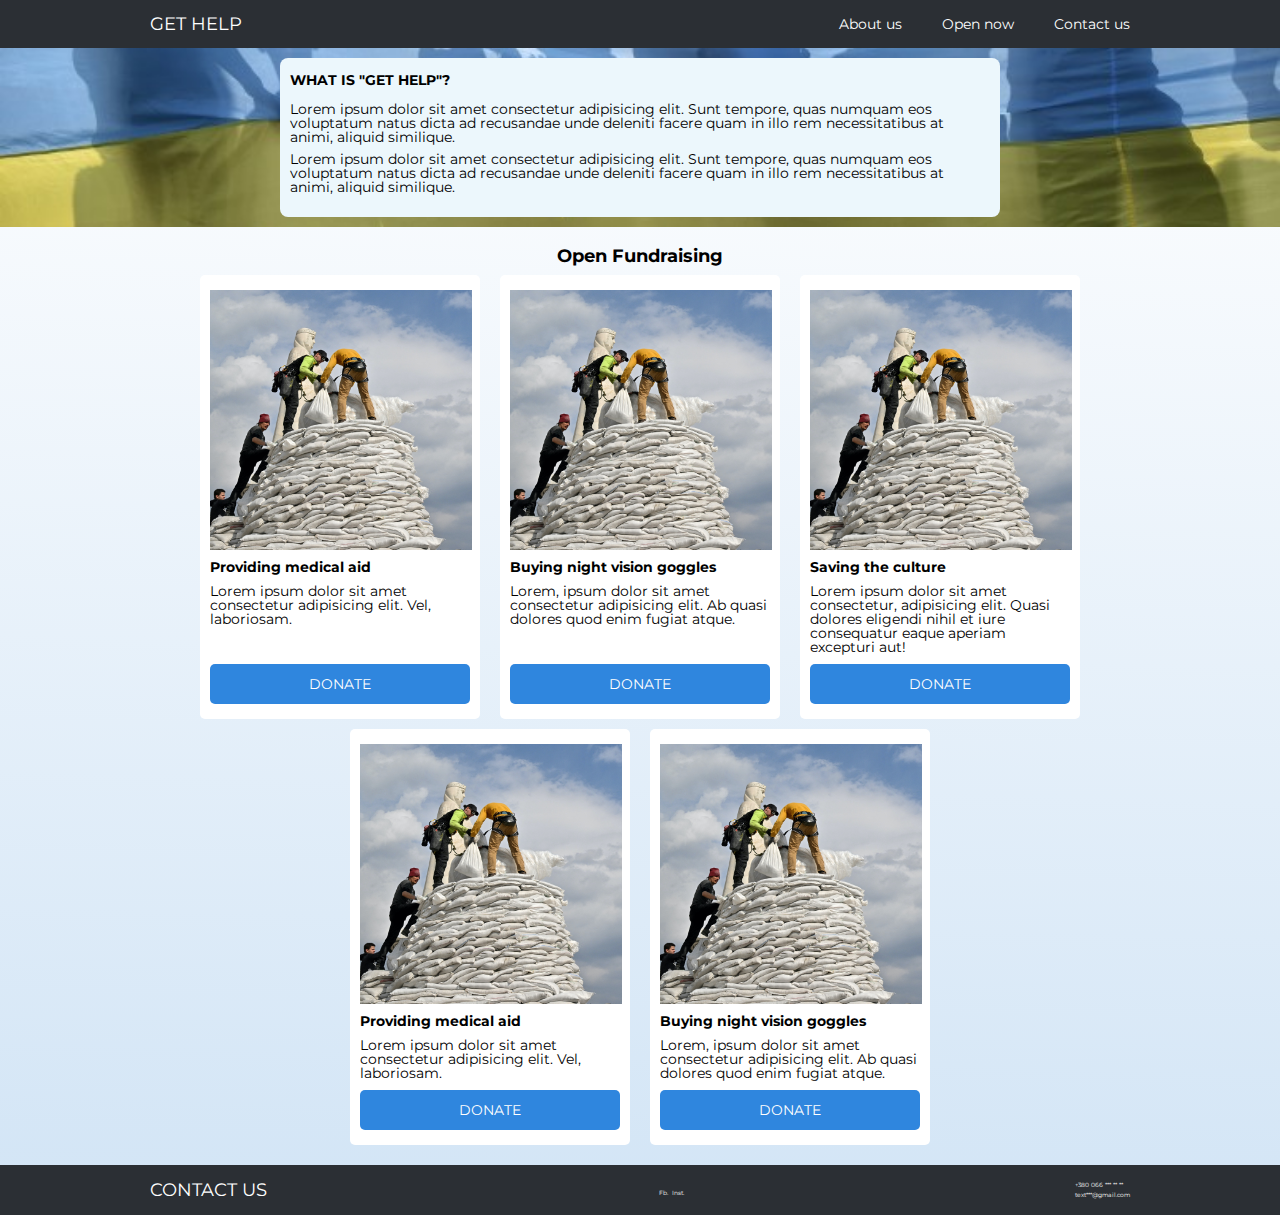
==== index.html @ f57b1691 "Add files via upload" ====
<!DOCTYPE html>
<html lang="en">
<head>
    <meta charset="UTF-8">
    <meta http-equiv="X-UA-Compatible" content="IE=edge">
    <meta name="viewport" content="width=device-width, initial-scale=1.0">
    <link rel="stylesheet" href="style/style.css">
    <title>Get Help Foundation</title>
</head>
<body>
    <div class="wrapper">
        <header class="header">
            <div class="header-bar">
                <div class="header-bar-logo-name">Get Help</div>
                <div class="header-bar-content">
                    <a href="#about">About us</a>
                    <a href="#open">Open now</a>
                    <!--<a href="">Suceed cases</a>-->
                    <a href="#contact">Contact us</a>
                </div>
            </div>
            <div id="about" class="header-description">
                <div class="header-description-container">
                <div class="header-description-what-is-get-help">
                    <div class="header-description-what-is-get-help-title">What is "Get Help"?</div>
                    <div class="header-description-what-is-get-help-text">
                        <p>Lorem ipsum dolor sit amet consectetur adipisicing elit. Sunt tempore, quas numquam eos voluptatum natus dicta ad recusandae unde deleniti facere quam in illo rem necessitatibus at animi, aliquid similique.
                        </p>
                        <p>Lorem ipsum dolor sit amet consectetur adipisicing elit. Sunt tempore, quas numquam eos voluptatum natus dicta ad recusandae unde deleniti facere quam in illo rem necessitatibus at animi, aliquid similique.
                        </p>
                    </div>
                </div>
                </div>
            </div>
        </header>
        <main class="main">
            <div id="open" class="main-title-name">Open Fundraising</div>
            <div class="main-row">
                <div class="main-row-item-block">
                    <div class="main-row-item-block-image">
                        <img src="/img/saving-culture.jpeg" alt="">
                    </div>
                    <div class="main-row-item-block-title">Providing medical aid</div>
                    <div class="main-row-item-block-description">Lorem ipsum dolor sit amet consectetur adipisicing elit. Vel, laboriosam.</div>
                    <div class="main-row-item-block-button">
                        <a href="https://savelife.in.ua" target="_blank"><span>Donate</span></a>
                    </div>
                </div>
                <div class="main-row-item-block">
                    <div class="main-row-item-block-image">
                        <img src="/img/saving-culture.jpeg" alt="">
                    </div>
                    <div class="main-row-item-block-title">Buying night vision goggles</div>
                    <div class="main-row-item-block-description">Lorem, ipsum dolor sit amet consectetur adipisicing elit. Ab quasi dolores quod enim fugiat atque.</div>
                    <div class="main-row-item-block-button">
                        <a href="https://savelife.in.ua" target="_blank"><span>Donate</span></a>
                    </div>
                </div>
                <div class="main-row-item-block">
                    <div class="main-row-item-block-image">
                        <img src="/img/saving-culture.jpeg" alt="">
                    </div>
                    <div class="main-row-item-block-title">Saving the culture</div>
                    <div class="main-row-item-block-description">Lorem ipsum dolor sit amet consectetur, adipisicing elit. Quasi dolores eligendi nihil et iure consequatur eaque aperiam excepturi aut!</div>
                    <div class="main-row-item-block-button">
                        <a href="https://savelife.in.ua" target="_blank"><span>Donate</span></a>
                    </div>
                </div>
            <!--</div>
            <div class="main-row">-->
                <div class="main-row-item-block">
                    <div class="main-row-item-block-image">
                        <img src="/img/saving-culture.jpeg" alt="">
                    </div>
                    <div class="main-row-item-block-title">Providing medical aid</div>
                    <div class="main-row-item-block-description">Lorem ipsum dolor sit amet consectetur adipisicing elit. Vel, laboriosam.</div>
                    <div class="main-row-item-block-button">
                        <a href="https://savelife.in.ua" target="_blank"><span>Donate</span></a>
                    </div>
                </div>
                <div class="main-row-item-block">
                    <div class="main-row-item-block-image">
                        <img src="/img/saving-culture.jpeg" alt="">
                    </div>
                    <div class="main-row-item-block-title">Buying night vision goggles</div>
                    <div class="main-row-item-block-description">Lorem, ipsum dolor sit amet consectetur adipisicing elit. Ab quasi dolores quod enim fugiat atque.</div>
                    <div class="main-row-item-block-button">
                        <a href="https://savelife.in.ua" target="_blank"><span>Donate</span></a>
                    </div>
                </div>
            </div>
        </main>
        <!--<div class="suceed-cases"></div>-->
        <footer class="footer-contact-information">
            <div class="footer-contact-information-container">
            <div id="contact" class="footer-contact-information-title">Contact us</div>
            <div class="footer-contact-information-links-social-media">
                <a href="https://www.facebook.com" target="_blank">Fb.</a>
                <a href="https://www.instagram.com" target="_blank">Inst.</a>
            </div>
            <div class="footer-contact-information-number-email">
                <p>+380 066 *** ** **</p>
                <p>text***@gmail.com</p>
            </div>
            </div>
        </footer>
    </div>
</body>
</html>
---- style/style.css ----
@import url("https://fonts.googleapis.com/css2?family=Montserrat:ital,wght@0,100;0,400;0,700;0,800;1,100;1,400;1,700;1,800&display=swap");
@import url(/css_one/nullstyle.css);
*, *::before, *::after {
  margin: 0;
  padding: 0;
  border: none;
  -webkit-box-sizing: border-box;
          box-sizing: border-box;
}

body {
  font-family: "Montserrat", sans-serif;
  line-height: 1;
  height: 100%;
  width: 100%;
}

@media (max-width: 1080px) {
  .header-bar {
    display: -webkit-box;
    display: -ms-flexbox;
    display: flex;
    -webkit-box-orient: horizontal;
    -webkit-box-direction: normal;
        -ms-flex-direction: row;
            flex-direction: row;
    -webkit-box-align: center;
        -ms-flex-align: center;
            align-items: center;
    row-gap: 15px;
    padding: 0 100px;
  }
  .header-bar-content {
    display: -webkit-box;
    display: -ms-flexbox;
    display: flex;
    -ms-flex-wrap: wrap;
        flex-wrap: wrap;
    -webkit-box-orient: horizontal;
    -webkit-box-direction: normal;
        -ms-flex-direction: row;
            flex-direction: row;
    -webkit-box-pack: center;
        -ms-flex-pack: center;
            justify-content: center;
    row-gap: 10px;
  }
}
@media (max-width: 991px) {
  .header-bar {
    display: -webkit-box;
    display: -ms-flexbox;
    display: flex;
    -webkit-box-orient: vertical;
    -webkit-box-direction: normal;
        -ms-flex-direction: column;
            flex-direction: column;
  }
  .main-row-item-block:hover {
    -webkit-box-shadow: 0 0 10px #2F86DE;
            box-shadow: 0 0 10px #2F86DE;
    -webkit-transition-duration: 0.6s;
         -o-transition-duration: 0.6s;
            transition-duration: 0.6s;
  }
}
@media (max-width: 768px) {
  .header-bar-content {
    display: -webkit-box;
    display: -ms-flexbox;
    display: flex;
    -webkit-box-orient: vertical;
    -webkit-box-direction: normal;
        -ms-flex-direction: column;
            flex-direction: column;
  }
  .header-description-what-is-get-help {
    display: -webkit-box;
    display: -ms-flexbox;
    display: flex;
    -webkit-box-orient: vertical;
    -webkit-box-direction: normal;
        -ms-flex-direction: column;
            flex-direction: column;
    -webkit-box-flex: 0;
        -ms-flex-positive: 0;
            flex-grow: 0;
    -ms-flex-negative: 0;
        flex-shrink: 0;
  }
  .footer-contact-information-container {
    display: -webkit-box;
    display: -ms-flexbox;
    display: flex;
    -webkit-box-orient: vertical;
    -webkit-box-direction: normal;
        -ms-flex-direction: column;
            flex-direction: column;
    -ms-flex-wrap: wrap;
        flex-wrap: wrap;
    -webkit-box-pack: center;
        -ms-flex-pack: center;
            justify-content: center;
    row-gap: 5px;
  }
  .footer-contact-information-container .footer-contact-information-title {
    font-size: 15px;
  }
}
.wrapper {
  min-height: 100%;
  max-width: 100%;
  margin: 0 auto;
  display: -webkit-box;
  display: -ms-flexbox;
  display: flex;
  -webkit-box-orient: vertical;
  -webkit-box-direction: normal;
      -ms-flex-direction: column;
          flex-direction: column;
}

.header .header-bar {
  display: -webkit-box;
  display: -ms-flexbox;
  display: flex;
  -webkit-box-pack: justify;
      -ms-flex-pack: justify;
          justify-content: space-between;
  padding: 15px 150px;
  background-color: #2B2F34;
  color: white;
}
.header .header-bar .header-bar-logo-name {
  text-transform: uppercase;
  font-size: 18px;
}
.header .header-bar .header-bar-content {
  display: -webkit-box;
  display: -ms-flexbox;
  display: flex;
  -webkit-box-align: center;
      -ms-flex-align: center;
          align-items: center;
  -webkit-column-gap: 40px;
     -moz-column-gap: 40px;
          column-gap: 40px;
}
.header .header-bar .header-bar-content a {
  color: #FFFFFF;
}
.header .header-bar .header-bar-content a:hover {
  color: lightgray;
  text-decoration: underline;
}
.header .header-description .header-description-container {
  display: -webkit-box;
  display: -ms-flexbox;
  display: flex;
  -webkit-box-pack: center;
      -ms-flex-pack: center;
          justify-content: center;
  padding: 10px 0;
  background-image: url(/img/flag.jpeg);
  background-size: 100%;
  background-position: center;
}
.header .header-description .header-description-what-is-get-help {
  display: -webkit-box;
  display: -ms-flexbox;
  display: flex;
  -webkit-box-orient: vertical;
  -webkit-box-direction: normal;
      -ms-flex-direction: column;
          flex-direction: column;
  -webkit-box-flex: 1;
      -ms-flex-positive: 1;
          flex-grow: 1;
  -ms-flex-negative: 1;
      flex-shrink: 1;
  margin: 0 280px;
  padding: 15px 10px;
  max-width: 800px;
  background-color: rgb(236, 247, 252);
  border-radius: 8px;
  -webkit-transition-duration: 1s;
       -o-transition-duration: 1s;
          transition-duration: 1s;
  -webkit-transition-delay: 3ms;
       -o-transition-delay: 3ms;
          transition-delay: 3ms;
  -webkit-transition-timing-function: ease-out;
       -o-transition-timing-function: ease-out;
          transition-timing-function: ease-out;
}
.header .header-description .header-description-what-is-get-help .header-description-what-is-get-help-title {
  font-weight: bold;
  text-transform: uppercase;
  padding: 0 0 15px 0;
}
.header .header-description .header-description-what-is-get-help .header-description-what-is-get-help-text p {
  padding: 0 0 8px 0;
}
.header .header-description .header-description-what-is-get-help:hover {
  margin: 0 300px;
  -webkit-transition-duration: 1s;
       -o-transition-duration: 1s;
          transition-duration: 1s;
  -webkit-transition-delay: 3ms;
       -o-transition-delay: 3ms;
          transition-delay: 3ms;
  -webkit-transition-timing-function: ease-out;
       -o-transition-timing-function: ease-out;
          transition-timing-function: ease-out;
}

.main {
  display: -webkit-box;
  display: -ms-flexbox;
  display: flex;
  -webkit-box-align: center;
      -ms-flex-align: center;
          align-items: center;
  -webkit-box-orient: vertical;
  -webkit-box-direction: normal;
      -ms-flex-direction: column;
          flex-direction: column;
  -webkit-box-flex: 1;
      -ms-flex: 1 1 auto;
          flex: 1 1 auto;
  background: -o-linear-gradient(88.59deg, rgba(75, 149, 217, 0.238) 1.48%, rgba(244, 244, 244, 0) 121.22%);
  background: linear-gradient(1.41deg, rgba(75, 149, 217, 0.238) 1.48%, rgba(244, 244, 244, 0) 121.22%);
  padding: 10px 150px;
}
.main .main-title-name {
  font-weight: bold;
  font-size: 18px;
  padding: 10px 0;
}
.main .main-row {
  display: -webkit-box;
  display: -ms-flexbox;
  display: flex;
  -webkit-box-pack: center;
      -ms-flex-pack: center;
          justify-content: center;
  -ms-flex-wrap: wrap;
      flex-wrap: wrap;
  -webkit-column-gap: 20px;
     -moz-column-gap: 20px;
          column-gap: 20px;
  row-gap: 10px;
  margin: 0 0 10px 0;
}
.main .main-row-item-block {
  display: -webkit-box;
  display: -ms-flexbox;
  display: flex;
  -webkit-box-orient: vertical;
  -webkit-box-direction: normal;
      -ms-flex-direction: column;
          flex-direction: column;
  -webkit-box-pack: start;
      -ms-flex-pack: start;
          justify-content: flex-start;
  -webkit-box-flex: 1;
      -ms-flex-positive: 1;
          flex-grow: 1;
  padding: 10px;
  background-color: white;
  max-width: 280px;
  border-radius: 5px;
  -webkit-transition-duration: 1s;
       -o-transition-duration: 1s;
          transition-duration: 1s;
  -webkit-transition-delay: 3ms;
       -o-transition-delay: 3ms;
          transition-delay: 3ms;
}
.main .main-row-item-block div {
  padding: 5px 0;
}
.main .main-row-item-block .main-row-item-block-image {
  display: -webkit-box;
  display: -ms-flexbox;
  display: flex;
}
.main .main-row-item-block .main-row-item-block-image img {
  height: 260px;
  -o-object-fit: fill;
     object-fit: fill;
  display: -webkit-box;
  display: -ms-flexbox;
  display: flex;
  -ms-flex-negative: 1;
      flex-shrink: 1;
  -webkit-box-flex: 1;
      -ms-flex-positive: 1;
          flex-grow: 1;
}
.main .main-row-item-block .main-row-item-block-title {
  font-weight: bold;
}
.main .main-row-item-block .main-row-item-block-description {
  -webkit-box-flex: 1;
      -ms-flex: 1 1 auto;
          flex: 1 1 auto;
}
.main .main-row-item-block .main-row-item-block-button a {
  display: -webkit-box;
  display: -ms-flexbox;
  display: flex;
  -webkit-box-pack: center;
      -ms-flex-pack: center;
          justify-content: center;
  background-color: #2F86DE;
  border-radius: 5px;
  color: white;
  text-transform: uppercase;
  padding: 8px;
  font-style: 18px;
  line-height: 24px;
  -webkit-transition-duration: 0.9s;
       -o-transition-duration: 0.9s;
          transition-duration: 0.9s;
}
.main .main-row-item-block .main-row-item-block-button a:hover {
  -webkit-box-shadow: 0 0 5px #2467aa;
          box-shadow: 0 0 5px #2467aa;
  -webkit-transition-duration: 0.9s;
       -o-transition-duration: 0.9s;
          transition-duration: 0.9s;
  padding: 10px;
  color: rgb(248, 248, 53);
}
.main .main-row-item-block .main-row-item-block-button a:active {
  position: relative;
  top: 3px;
  -webkit-transition-duration: 0ms;
       -o-transition-duration: 0ms;
          transition-duration: 0ms;
  -webkit-box-shadow: 0 0 10px rgb(248, 248, 53);
          box-shadow: 0 0 10px rgb(248, 248, 53);
}
.main .main-row-item-block:hover {
  -webkit-box-shadow: 0 0 10px #2F86DE;
          box-shadow: 0 0 10px #2F86DE;
  -webkit-transition-duration: 0.6s;
       -o-transition-duration: 0.6s;
          transition-duration: 0.6s;
  position: relative;
  bottom: 3px;
}

footer {
  background-color: #2B2F34;
  color: white;
}
footer .footer-contact-information-container {
  padding: 15px 150px;
  display: -webkit-box;
  display: -ms-flexbox;
  display: flex;
  -webkit-box-pack: justify;
      -ms-flex-pack: justify;
          justify-content: space-between;
  -webkit-box-align: center;
      -ms-flex-align: center;
          align-items: center;
}
footer .footer-contact-information-title {
  text-transform: uppercase;
  font-size: 18px;
}
footer .footer-contact-information-links-social-media {
  -webkit-column-gap: 16px;
     -moz-column-gap: 16px;
          column-gap: 16px;
  -webkit-transition-duration: 4ms;
       -o-transition-duration: 4ms;
          transition-duration: 4ms;
  -webkit-transition-delay: 3ms;
       -o-transition-delay: 3ms;
          transition-delay: 3ms;
}
footer .footer-contact-information-links-social-media a {
  font-size: 6px;
  color: white;
}
footer .footer-contact-information-links-social-media a:hover {
  text-decoration: underline;
  font-size: 12px;
  -webkit-transition-duration: 4ms;
       -o-transition-duration: 4ms;
          transition-duration: 4ms;
  -webkit-transition-delay: 3ms;
       -o-transition-delay: 3ms;
          transition-delay: 3ms;
}
footer .footer-contact-information-number-email {
  font-size: 6px;
}
footer .footer-contact-information-number-email p {
  padding: 2px 0;
}
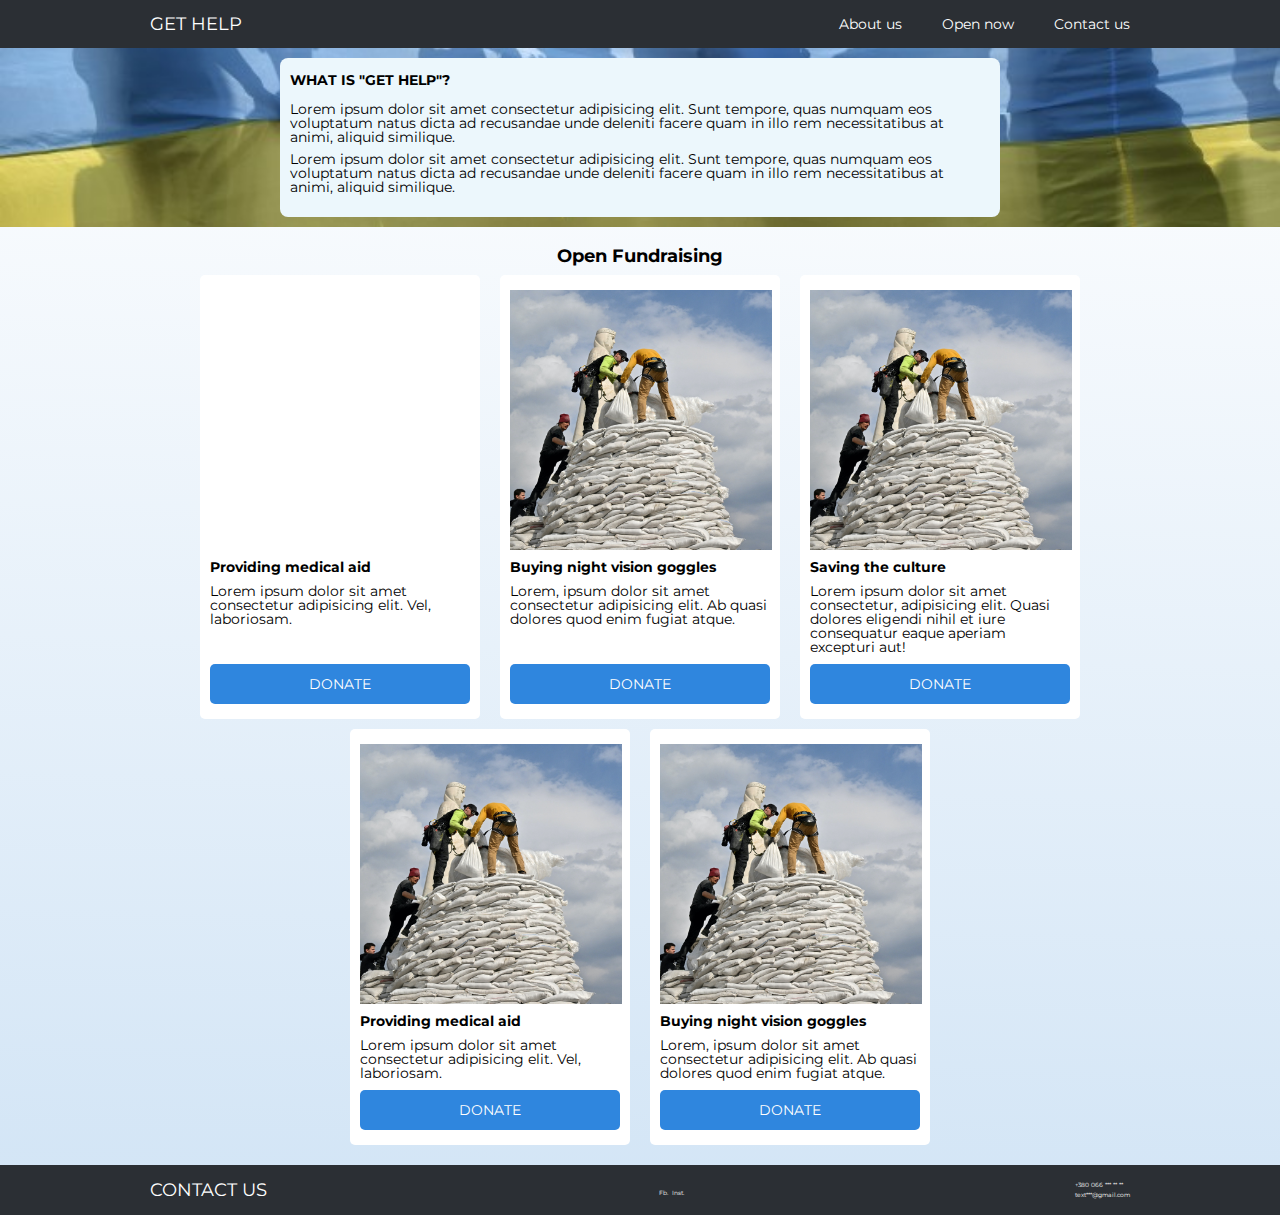
==== commit 63849975: "Update index.html" ====
--- a/index.html
+++ b/index.html
@@ -38,7 +38,7 @@
             <div class="main-row">
                 <div class="main-row-item-block">
                     <div class="main-row-item-block-image">
-                        <img src="/img/saving-culture.jpeg" alt="">
+                        <img src="saving-culture.jpeg" alt="">
                     </div>
                     <div class="main-row-item-block-title">Providing medical aid</div>
                     <div class="main-row-item-block-description">Lorem ipsum dolor sit amet consectetur adipisicing elit. Vel, laboriosam.</div>
@@ -106,4 +106,4 @@
         </footer>
     </div>
 </body>
-</html>+</html>
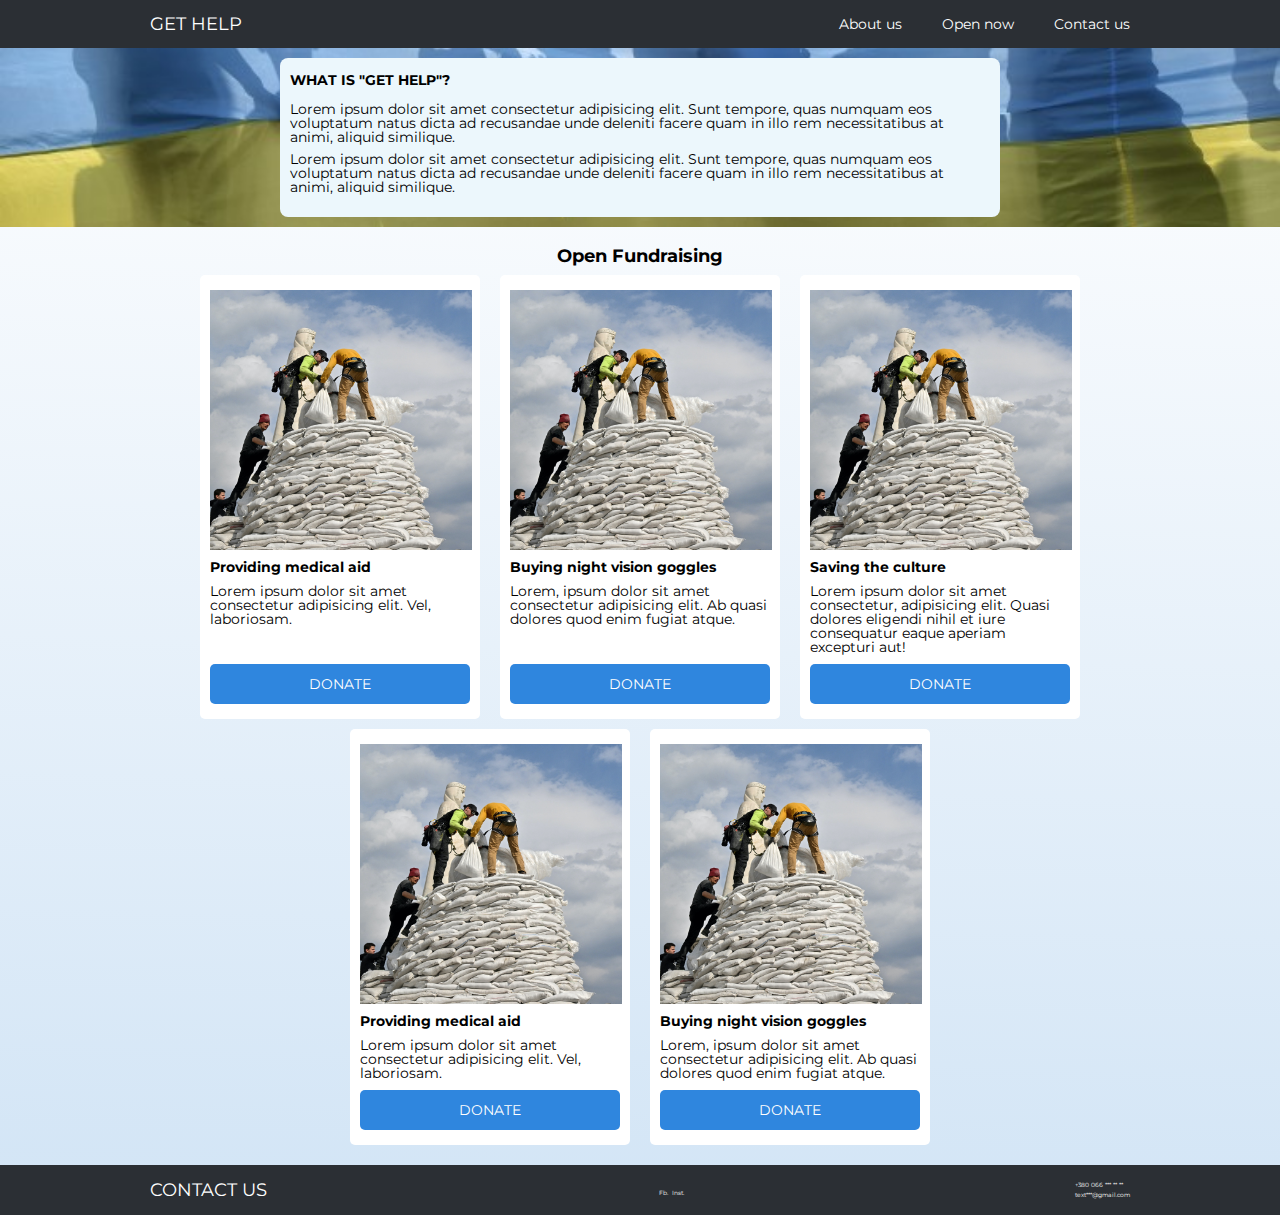
==== commit 255c6bf9: "Update index.html" ====
--- a/index.html
+++ b/index.html
@@ -15,7 +15,6 @@
                 <div class="header-bar-content">
                     <a href="#about">About us</a>
                     <a href="#open">Open now</a>
-                    <!--<a href="">Suceed cases</a>-->
                     <a href="#contact">Contact us</a>
                 </div>
             </div>
@@ -48,7 +47,7 @@
                 </div>
                 <div class="main-row-item-block">
                     <div class="main-row-item-block-image">
-                        <img src="/img/saving-culture.jpeg" alt="">
+                        <img src="saving-culture.jpeg" alt="">
                     </div>
                     <div class="main-row-item-block-title">Buying night vision goggles</div>
                     <div class="main-row-item-block-description">Lorem, ipsum dolor sit amet consectetur adipisicing elit. Ab quasi dolores quod enim fugiat atque.</div>
@@ -58,7 +57,7 @@
                 </div>
                 <div class="main-row-item-block">
                     <div class="main-row-item-block-image">
-                        <img src="/img/saving-culture.jpeg" alt="">
+                        <img src="saving-culture.jpeg" alt="">
                     </div>
                     <div class="main-row-item-block-title">Saving the culture</div>
                     <div class="main-row-item-block-description">Lorem ipsum dolor sit amet consectetur, adipisicing elit. Quasi dolores eligendi nihil et iure consequatur eaque aperiam excepturi aut!</div>
@@ -66,11 +65,9 @@
                         <a href="https://savelife.in.ua" target="_blank"><span>Donate</span></a>
                     </div>
                 </div>
-            <!--</div>
-            <div class="main-row">-->
                 <div class="main-row-item-block">
                     <div class="main-row-item-block-image">
-                        <img src="/img/saving-culture.jpeg" alt="">
+                        <img src="saving-culture.jpeg" alt="">
                     </div>
                     <div class="main-row-item-block-title">Providing medical aid</div>
                     <div class="main-row-item-block-description">Lorem ipsum dolor sit amet consectetur adipisicing elit. Vel, laboriosam.</div>
@@ -80,7 +77,7 @@
                 </div>
                 <div class="main-row-item-block">
                     <div class="main-row-item-block-image">
-                        <img src="/img/saving-culture.jpeg" alt="">
+                        <img src="saving-culture.jpeg" alt="">
                     </div>
                     <div class="main-row-item-block-title">Buying night vision goggles</div>
                     <div class="main-row-item-block-description">Lorem, ipsum dolor sit amet consectetur adipisicing elit. Ab quasi dolores quod enim fugiat atque.</div>
@@ -90,7 +87,6 @@
                 </div>
             </div>
         </main>
-        <!--<div class="suceed-cases"></div>-->
         <footer class="footer-contact-information">
             <div class="footer-contact-information-container">
             <div id="contact" class="footer-contact-information-title">Contact us</div>
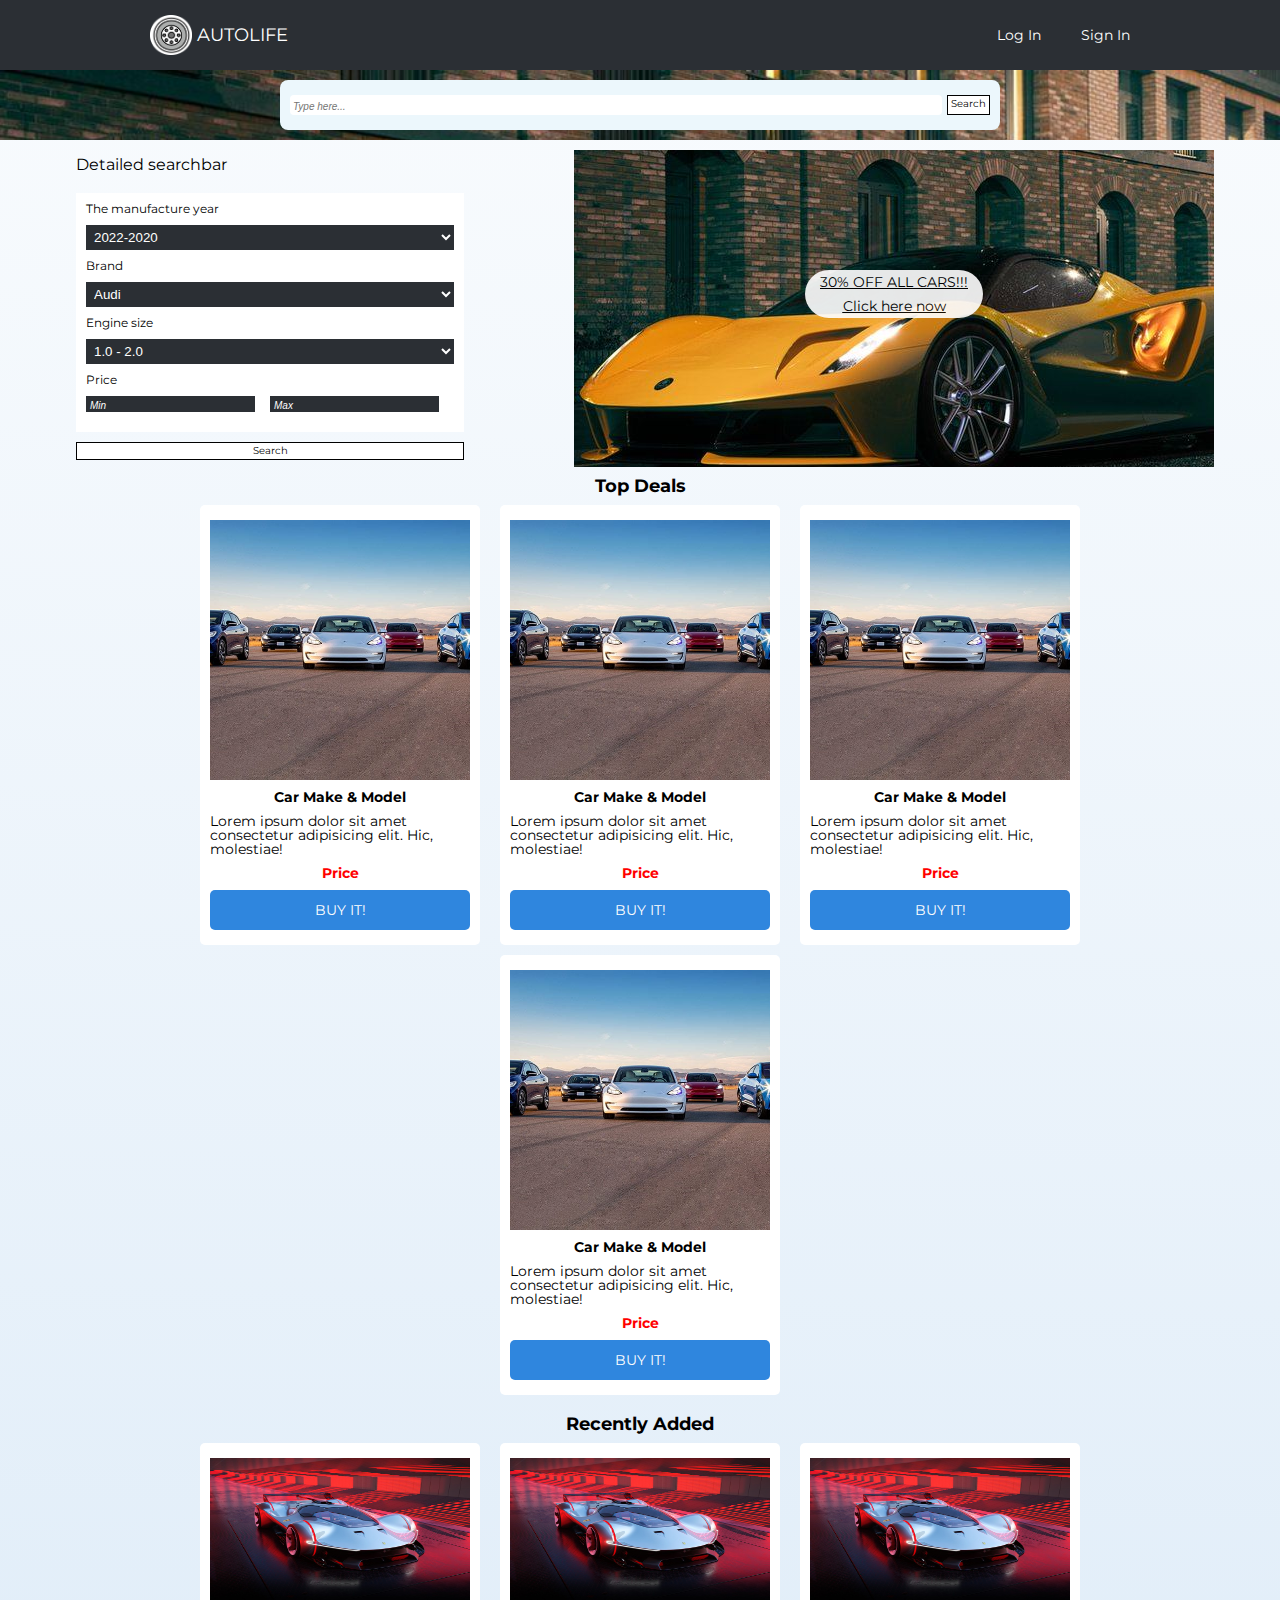
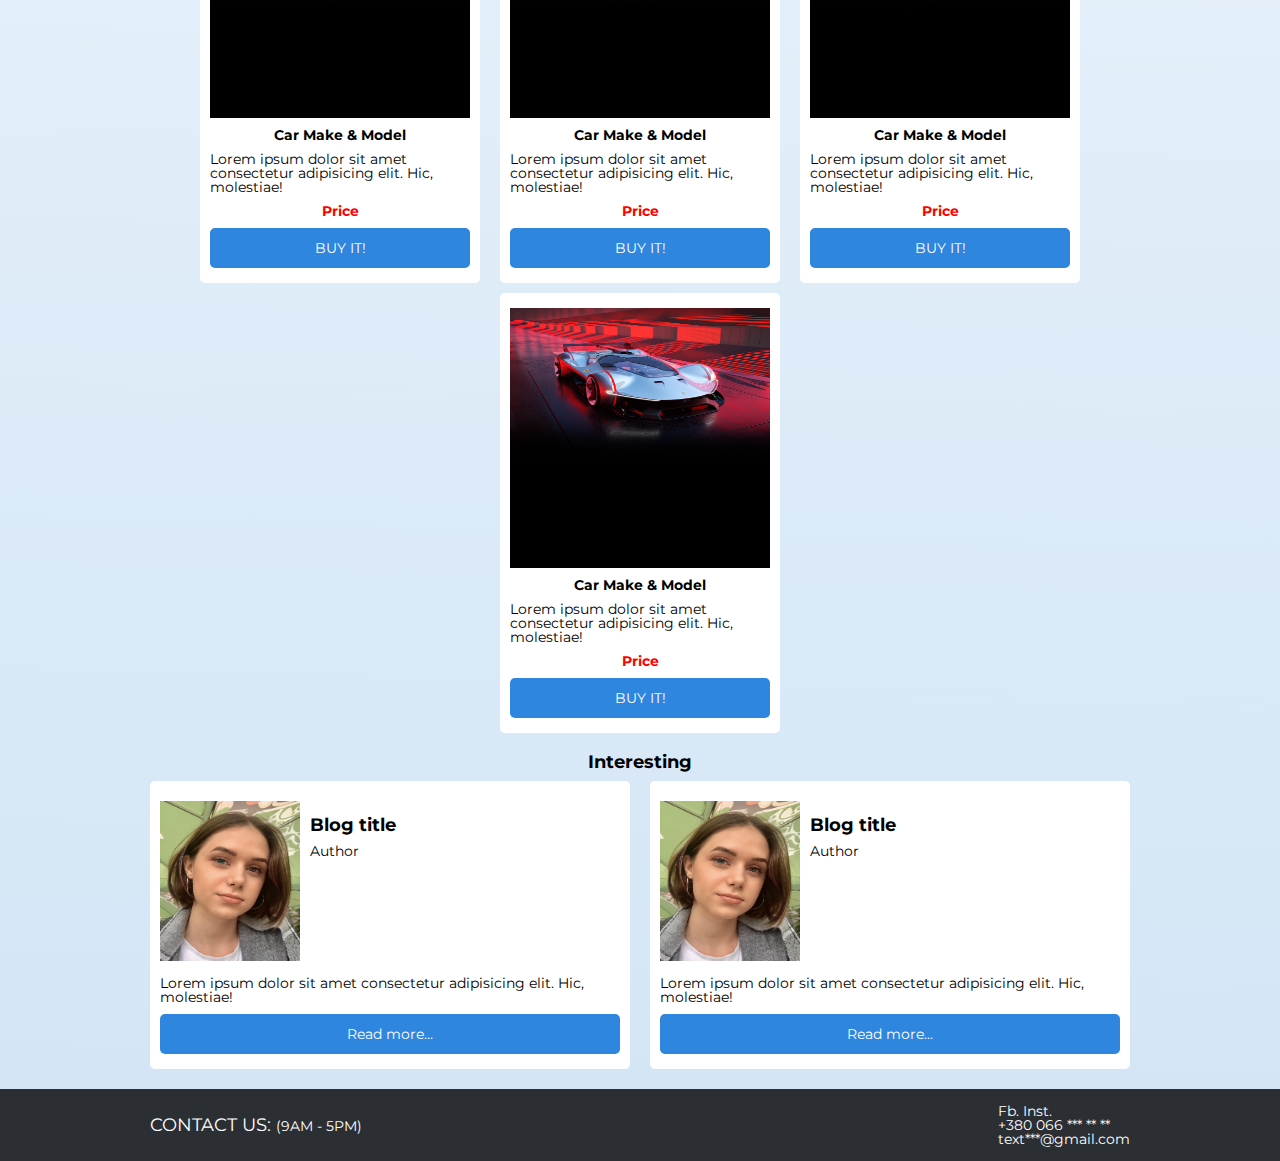
==== commit 363e8f65: "v1" ====
--- a/index.html
+++ b/index.html
@@ -4,97 +4,286 @@
     <meta charset="UTF-8">
     <meta http-equiv="X-UA-Compatible" content="IE=edge">
     <meta name="viewport" content="width=device-width, initial-scale=1.0">
-    <link rel="stylesheet" href="style/style.css">
+    <link rel="stylesheet" href="style.css">
     <title>Get Help Foundation</title>
 </head>
 <body>
     <div class="wrapper">
         <header class="header">
             <div class="header-bar">
-                <div class="header-bar-logo-name">Get Help</div>
+              <div class="header-a">
+                <img src="/images/pngtree-vector-tyre-icon-png-image_1833985.png" alt="">
+                <div class="header-bar-logo-name">Autolife</div>
+              </div>
                 <div class="header-bar-content">
-                    <a href="#about">About us</a>
-                    <a href="#open">Open now</a>
-                    <a href="#contact">Contact us</a>
-                </div>
-            </div>
-            <div id="about" class="header-description">
+                    <a href="#">Log In</a>
+                    <a href="#">Sign In</a>
+                </div>
+            </div>
+            <div class="header-description">
                 <div class="header-description-container">
                 <div class="header-description-what-is-get-help">
-                    <div class="header-description-what-is-get-help-title">What is "Get Help"?</div>
-                    <div class="header-description-what-is-get-help-text">
-                        <p>Lorem ipsum dolor sit amet consectetur adipisicing elit. Sunt tempore, quas numquam eos voluptatum natus dicta ad recusandae unde deleniti facere quam in illo rem necessitatibus at animi, aliquid similique.
-                        </p>
-                        <p>Lorem ipsum dolor sit amet consectetur adipisicing elit. Sunt tempore, quas numquam eos voluptatum natus dicta ad recusandae unde deleniti facere quam in illo rem necessitatibus at animi, aliquid similique.
-                        </p>
-                    </div>
+                  <input 
+                  class="searchbar"
+                  type="search" 
+                  name="searchBar"
+                  placeholder="Type here..."
+                >
+                <a class="search__button" href="#">Search</a>
                 </div>
                 </div>
             </div>
         </header>
         <main class="main">
-            <div id="open" class="main-title-name">Open Fundraising</div>
-            <div class="main-row">
-                <div class="main-row-item-block">
-                    <div class="main-row-item-block-image">
-                        <img src="saving-culture.jpeg" alt="">
+          <div class="main-banner">
+            <div class="detailed__searchbar">
+              <p class="det__title">Detailed searchbar</p> 
+      
+              <div class="block__main">
+                <div class="block__one">
+                  <div class="year">
+                    <div class="a">The manufacture year</div>
+                    <select name="year">
+                      <option value="first" selected>
+                        2022-2020
+                      </option>
+            
+                      <option value="second">
+                        2019-2017
+                      </option>
+            
+                      <option value="third">
+                        2016-2014
+                      </option>
+            
+                      <option value="forth">
+                        2013-2011
+                      </option>
+                    </select>
+                  </div>
+      
+                  <div class="brand">
+                    <div class="a">Brand</div>
+                    <select name="brand">
+                      <option value="brandFirst" selected>
+                        Audi
+                      </option>
+            
+                      <option value="brandSecond">
+                        Bmw
+                      </option>
+            
+                      <option value="brandThird">
+                        Mersedes
+                      </option>
+            
+                      <option value="brandForth">
+                        Porshe
+                      </option>
+            
+                    </select>
+                  </div>
+      
+                </div>
+      
+                <div class="block__two">
+          
+                  <div class="engine">
+                    <div class="a">Engine size</div>
+                    <select name="engine">
+                      <option value="engineFirst" selected>
+                        1.0 - 2.0
+                      </option>
+            
+                      <option value="emgineSecond">
+                        2.1 - 3.0
+                      </option>
+            
+                      <option value="engineThird">
+                        3.1 - 4.0
+                      </option>
+            
+                    </select>
+                  </div>
+          
+                  <div class="price">
+                    <div class="a">Price</div>
+                    <div class="price__number">
+                      <input 
+                        type="number" name="priceMin"
+                        placeholder="Min"
+                      >
+                      <input 
+                        type="number" 
+                        name="priceMax"
+                        placeholder="Max"
+                      >
                     </div>
-                    <div class="main-row-item-block-title">Providing medical aid</div>
-                    <div class="main-row-item-block-description">Lorem ipsum dolor sit amet consectetur adipisicing elit. Vel, laboriosam.</div>
-                    <div class="main-row-item-block-button">
-                        <a href="https://savelife.in.ua" target="_blank"><span>Donate</span></a>
+                  </div>
+                </div>
+              </div>
+      
+              <a class="search__button" href="#">Search</a>
+      
+            </div>
+            <div class="main-banner-b">
+              <div class="main-banner-text">
+                <span class="c">
+                <div>30% OFF ALL CARS!!!</div> 
+                <a href="#">Click here now</a>
+                </span>
+              </div>
+            </div>
+          </div>
+          <div class="main-title-name">Top Deals</div>
+          <div class="main-row">
+              <div class="main-row-item-block">
+                  <div class="main-row-item-block-image">
+                      <img src="/images/new_car_landing_S_2.jpg" alt="">
+                  </div>
+                  <div class="main-row-item-block-title">Car Make & Model</div>
+                  <div class="main-row-item-block-description">Lorem ipsum dolor sit amet consectetur adipisicing elit. Hic, molestiae!</div>
+                  <div class="main-row-item-block-description-price">Price</div>
+                  <div class="main-row-item-block-button">
+                      <a href="#" target="_blank"><span>Buy it!</span></a>
+                  </div>
+              </div>
+              <div class="main-row-item-block">
+                <div class="main-row-item-block-image">
+                    <img src="/images/new_car_landing_S_2.jpg" alt="">
+                </div>
+                <div class="main-row-item-block-title">Car Make & Model</div>
+                <div class="main-row-item-block-description">Lorem ipsum dolor sit amet consectetur adipisicing elit. Hic, molestiae!</div>
+                <div class="main-row-item-block-description-price">Price</div>
+                <div class="main-row-item-block-button">
+                    <a href="#" target="_blank"><span>Buy it!</span></a>
+                </div>
+              </div>
+              <div class="main-row-item-block">
+                <div class="main-row-item-block-image">
+                    <img src="/images/new_car_landing_S_2.jpg" alt="">
+                </div>
+                <div class="main-row-item-block-title">Car Make & Model</div>
+                <div class="main-row-item-block-description">Lorem ipsum dolor sit amet consectetur adipisicing elit. Hic, molestiae!</div>
+                <div class="main-row-item-block-description-price">Price</div>
+                <div class="main-row-item-block-button">
+                    <a href="#" target="_blank"><span>Buy it!</span></a>
+                </div>
+              </div>
+              <div class="main-row-item-block">
+                <div class="main-row-item-block-image">
+                    <img src="/images/new_car_landing_S_2.jpg" alt="">
+                </div>
+                <div class="main-row-item-block-title">Car Make & Model</div>
+                <div class="main-row-item-block-description">Lorem ipsum dolor sit amet consectetur adipisicing elit. Hic, molestiae!</div>
+                <div class="main-row-item-block-description-price">Price</div>
+                <div class="main-row-item-block-button">
+                    <a href="#" target="_blank"><span>Buy it!</span></a>
+                </div>
+              </div>
+          </div>
+          <div class="main-title-name">Recently Added</div>
+          <div class="main-row">
+              <div class="main-row-item-block">
+                  <div class="main-row-item-block-image">
+                      <img src="/images/637f50de28c7eb0023da9377-ferrari-gt-vision-p.jpeg" alt="">
+                  </div>
+                  <div class="main-row-item-block-title">Car Make & Model</div>
+                  <div class="main-row-item-block-description">Lorem ipsum dolor sit amet consectetur adipisicing elit. Hic, molestiae!</div>
+                  <div class="main-row-item-block-description-price">Price</div>
+                  <div class="main-row-item-block-button">
+                      <a href="#" target="_blank"><span>Buy it!</span></a>
+                  </div>
+              </div>
+              <div class="main-row-item-block">
+                <div class="main-row-item-block-image">
+                    <img src="/images/637f50de28c7eb0023da9377-ferrari-gt-vision-p.jpeg" alt="">
+                </div>
+                <div class="main-row-item-block-title">Car Make & Model</div>
+                <div class="main-row-item-block-description">Lorem ipsum dolor sit amet consectetur adipisicing elit. Hic, molestiae!</div>
+                <div class="main-row-item-block-description-price">Price</div>
+                <div class="main-row-item-block-button">
+                    <a href="#" target="_blank"><span>Buy it!</span></a>
+                </div>
+              </div>
+              <div class="main-row-item-block">
+                <div class="main-row-item-block-image">
+                    <img src="/images/637f50de28c7eb0023da9377-ferrari-gt-vision-p.jpeg" alt="">
+                </div>
+                <div class="main-row-item-block-title">Car Make & Model</div>
+                <div class="main-row-item-block-description">Lorem ipsum dolor sit amet consectetur adipisicing elit. Hic, molestiae!</div>
+                <div class="main-row-item-block-description-price">Price</div>
+                <div class="main-row-item-block-button">
+                    <a href="#" target="_blank"><span>Buy it!</span></a>
+                </div>
+              </div>
+              <div class="main-row-item-block">
+                <div class="main-row-item-block-image">
+                    <img src="/images/637f50de28c7eb0023da9377-ferrari-gt-vision-p.jpeg" alt="">
+                </div>
+                <div class="main-row-item-block-title">Car Make & Model</div>
+                <div class="main-row-item-block-description">Lorem ipsum dolor sit amet consectetur adipisicing elit. Hic, molestiae!</div>
+                <div class="main-row-item-block-description-price">Price</div>
+                <div class="main-row-item-block-button">
+                    <a href="#" target="_blank"><span>Buy it!</span></a>
+                </div>
+              </div>
+          </div>
+          <div class="main-title-name">Interesting</div>
+          <div class="main-row-blog">
+            <div class="main-row-item-block-blog">
+
+              <div class="main-row-a">
+                <div class="main-row-item-block-image-blog">
+                    <img src="/images/Remini20220201175412344 2.jpg" alt="">
+                </div>
+                <div class="main-row-b">
+                  <div 
+                    class="main-row-item-block-title-blog-b"
+                  >Blog title
+                  </div>
+                  <div class="main-row-item-block-subtitle-blog-b">Author</div>
+                </div>
+              </div>
+
+              <div class="main-row-item-block-description-blog">Lorem ipsum dolor sit amet consectetur adipisicing elit. Hic, molestiae!</div>
+              <div class="main-row-item-block-button-blog">
+                  <a href="https://savelife.in.ua" target="_blank"><span>Read more...</span></a>
+              </div>
+
+          </div>
+
+
+              <div class="main-row-item-block-blog">
+
+                <div class="main-row-a">
+                  <div class="main-row-item-block-image-blog">
+                      <img src="/images/Remini20220201175412344 2.jpg" alt="">
+                  </div>
+                  <div class="main-row-b">
+                    <div 
+                      class="main-row-item-block-title-blog-b"
+                    >Blog title
                     </div>
-                </div>
-                <div class="main-row-item-block">
-                    <div class="main-row-item-block-image">
-                        <img src="saving-culture.jpeg" alt="">
-                    </div>
-                    <div class="main-row-item-block-title">Buying night vision goggles</div>
-                    <div class="main-row-item-block-description">Lorem, ipsum dolor sit amet consectetur adipisicing elit. Ab quasi dolores quod enim fugiat atque.</div>
-                    <div class="main-row-item-block-button">
-                        <a href="https://savelife.in.ua" target="_blank"><span>Donate</span></a>
-                    </div>
-                </div>
-                <div class="main-row-item-block">
-                    <div class="main-row-item-block-image">
-                        <img src="saving-culture.jpeg" alt="">
-                    </div>
-                    <div class="main-row-item-block-title">Saving the culture</div>
-                    <div class="main-row-item-block-description">Lorem ipsum dolor sit amet consectetur, adipisicing elit. Quasi dolores eligendi nihil et iure consequatur eaque aperiam excepturi aut!</div>
-                    <div class="main-row-item-block-button">
-                        <a href="https://savelife.in.ua" target="_blank"><span>Donate</span></a>
-                    </div>
-                </div>
-                <div class="main-row-item-block">
-                    <div class="main-row-item-block-image">
-                        <img src="saving-culture.jpeg" alt="">
-                    </div>
-                    <div class="main-row-item-block-title">Providing medical aid</div>
-                    <div class="main-row-item-block-description">Lorem ipsum dolor sit amet consectetur adipisicing elit. Vel, laboriosam.</div>
-                    <div class="main-row-item-block-button">
-                        <a href="https://savelife.in.ua" target="_blank"><span>Donate</span></a>
-                    </div>
-                </div>
-                <div class="main-row-item-block">
-                    <div class="main-row-item-block-image">
-                        <img src="saving-culture.jpeg" alt="">
-                    </div>
-                    <div class="main-row-item-block-title">Buying night vision goggles</div>
-                    <div class="main-row-item-block-description">Lorem, ipsum dolor sit amet consectetur adipisicing elit. Ab quasi dolores quod enim fugiat atque.</div>
-                    <div class="main-row-item-block-button">
-                        <a href="https://savelife.in.ua" target="_blank"><span>Donate</span></a>
-                    </div>
-                </div>
-            </div>
+                    <div class="main-row-item-block-subtitle-blog-b">Author</div>
+                  </div>
+                </div>
+
+                <div class="main-row-item-block-description-blog">Lorem ipsum dolor sit amet consectetur adipisicing elit. Hic, molestiae!</div>
+                <div class="main-row-item-block-button-blog">
+                    <a href="https://savelife.in.ua" target="_blank"><span>Read more...</span></a>
+                </div>
+
+            </div>
+          </div>
+
         </main>
         <footer class="footer-contact-information">
             <div class="footer-contact-information-container">
-            <div id="contact" class="footer-contact-information-title">Contact us</div>
+            <div class="footer-contact-information-title">Contact us: <span>(9am - 5pm)</span></div>
             <div class="footer-contact-information-links-social-media">
                 <a href="https://www.facebook.com" target="_blank">Fb.</a>
                 <a href="https://www.instagram.com" target="_blank">Inst.</a>
-            </div>
-            <div class="footer-contact-information-number-email">
                 <p>+380 066 *** ** **</p>
                 <p>text***@gmail.com</p>
             </div>
--- a/style.css
+++ b/style.css
@@ -0,0 +1,482 @@
+@import url("https://fonts.googleapis.com/css2?family=Montserrat:ital,wght@0,100;0,400;0,700;0,800;1,100;1,400;1,700;1,800&display=swap");
+@import url(/css_one/nullstyle.css);
+*, *::before, *::after {
+  margin: 0;
+  padding: 0;
+  border: none;
+  -webkit-box-sizing: border-box;
+          box-sizing: border-box;
+}
+
+body {
+  font-family: "Montserrat", sans-serif;
+  line-height: 1;
+  height: 100%;
+  width: 100%;
+}
+
+@media (max-width: 1080px) {
+  .header-bar {
+    display: flex;
+    flex-direction: row;
+    align-items: center;
+    row-gap: 15px;
+    padding: 0 100px;
+  }
+  .header-bar-content {
+    display: flex;
+    flex-wrap: wrap;
+    flex-direction: row;
+    justify-content: center;
+    row-gap: 10px;
+  }
+}
+@media (max-width: 991px) {
+  .header-bar {
+  display: flex;
+  flex-direction: column;
+  }
+  .main-row-item-block:hover {
+    box-shadow: 0 0 10px #2F86DE;
+    transition-duration: 0.6s;
+  }
+}
+@media (max-width: 768px) {
+  .header-bar-content {
+    display: flex;
+    flex-direction: column;
+  }
+  .header-description-what-is-get-help {
+    display: flex;
+    flex-direction: column;
+    flex-grow: 0;
+    flex-shrink: 0;
+    min-width: 300px;
+  }
+  .footer-contact-information-container {
+    display: flex;
+    flex-direction: column;
+    flex-wrap: wrap;
+    justify-content: center;
+    row-gap: 5px;
+  }
+  .footer-contact-information-container .footer-contact-information-title {
+    font-size: 15px;
+  }
+}
+.wrapper {
+  min-height: 100%;
+  max-width: 100%;
+  margin: 0 auto;
+  display: flex;
+  flex-direction: column;
+}
+
+.header-bar {
+  display: flex;
+  justify-content: space-between;
+  padding: 15px 150px;
+  background-color: #2B2F34;
+  color: white;
+}
+.header-a {
+  display: flex;
+  justify-content: center;
+}
+.header-bar img {
+  height: 40px;
+}
+.header-bar-logo-name {
+  margin: auto 5px;
+  text-transform: uppercase;
+  font-size: 18px;
+  justify-content: center;
+  text-align: center;
+  align-items: center;
+}
+.header-bar-content {
+  display: flex;
+  align-items: center;
+  column-gap: 40px;
+}
+.header-bar-content a {
+  color: #FFFFFF;
+}
+.header-bar-content a:hover {
+  color: lightgray;
+  text-decoration: underline;
+}
+.header-description-container {
+  display: flex;
+  justify-content: center;
+  padding: 10px 0;
+  background-image: url(/_118231104_evija-in-london_2.jpg);
+  background-size: 100%;
+  background-position: left top;
+}
+.header-description-what-is-get-help {
+  display: flex;
+  flex-direction: row;
+  flex-grow: 1;
+  flex-shrink: 1;
+  margin: 0 280px;
+  padding: 15px 10px;
+  max-width: 800px;
+  background-color: rgb(236, 247, 252);
+  border-radius: 8px;
+  transition-duration: 1s;
+  transition-delay: 3ms;
+  transition-timing-function: ease-out;
+}
+
+.searchbar {
+  margin-right: 5px;
+  border: none;
+  border-radius: 4px;
+  width: 100%;
+  height: 20px;
+}
+
+.search__button {
+  text-decoration: none;
+  color: black;
+  padding: 3px;
+  border: 1px solid black;
+  text-align: center;
+  font-size: 10px;
+  background-color: #fff;
+}
+
+.search__button:active {
+  background-color:#2F86DE;
+  color: #fff;
+}
+
+::placeholder {
+  font-family: "Avenir", sans-serif;
+  font-size: 10px;
+  font-style: italic;
+  padding-left: 3px;
+}
+
+/*.header .header-description .header-description-what-is-get-help:hover {
+  margin: 0 300px;
+  transition-duration: 1s;
+  transition-delay: 3ms;
+  transition-timing-function: ease-out;
+}*/
+
+.main {
+  display: flex;
+  align-items: center;
+  flex-direction: column;
+  flex: 1 1 auto;
+  background: -o-linear-gradient(88.59deg, rgba(75, 149, 217, 0.238) 1.48%, rgba(244, 244, 244, 0) 121.22%);
+  background: linear-gradient(1.41deg, rgba(75, 149, 217, 0.238) 1.48%, rgba(244, 244, 244, 0) 121.22%);
+  padding: 10px 150px;
+}
+.main-banner {
+  display: flex;
+  justify-content: space-between;
+}
+
+.c {
+  background-color: #fff;
+  opacity: 0.9;
+  padding: 5px 15px;
+  border-radius: 30px;
+}
+
+.main-banner-text {
+  padding: 120px;
+}
+
+.main-banner-text div {
+  padding-bottom: 10px;
+}
+
+.main-banner-text, 
+.main-banner-text a {
+  display: flex;
+  flex-direction: column;
+  align-items: center;
+  color: black;
+  text-decoration: underline;
+}
+
+
+.main-banner-b {
+  background-image: url(/_118231104_evija-in-london_2.jpg);
+  background-position: center;
+  width: 50vw;
+}
+
+.main-title-name {
+  font-weight: bold;
+  font-size: 18px;
+  padding: 10px 0;
+}
+.main-row {
+  display: flex;
+  justify-content: center;
+  flex-wrap: wrap;
+  column-gap: 20px;
+  row-gap: 10px;
+  margin: 0 0 10px 0;
+}
+.main-row-item-block {
+  display: flex;
+  flex-direction: column;
+  justify-content: flex-start;
+  flex-grow: 1;
+  padding: 10px;
+  background-color: white;
+  max-width: 280px;
+  border-radius: 5px;
+  transition-duration: 1s;
+  transition-delay: 3ms;
+}
+.main-row-item-block div {
+  padding: 5px 0;
+}
+.main-row-item-block-image {
+  display: flex;
+}
+.main-row-item-block-image img {
+  height: 260px;
+  object-fit: fill;
+  display: flex;
+  flex-shrink: 1;
+  flex-grow: 1;
+}
+.main-row-item-block-title {
+  font-weight: bold;
+  text-align: center;
+}
+.main-row-item-block-description {
+  flex: 1 1 auto;
+}
+.main-row-item-block-description-price {
+  text-align: center;
+  font-weight: bold;
+  color: red;
+}
+.main-row-item-block-button a {
+  display: flex;
+  justify-content: center;
+  background-color: #2F86DE;
+  border-radius: 5px;
+  color: white;
+  text-transform: uppercase;
+  padding: 8px;
+  font-style: 18px;
+  line-height: 24px;
+  transition-duration: 0.9s;
+}
+.main-row-item-block-button a:hover {
+  box-shadow: 0 0 5px #2467aa;
+  transition-duration: 0.9s;
+  padding: 10px;
+  color: rgb(248, 248, 53);
+}
+.main-row-item-block-button a:active {
+  position: relative;
+  top: 3px;
+  transition-duration: 0ms;
+  box-shadow: 0 0 10px rgb(248, 248, 53);
+}
+.main-row-item-block:hover {
+  box-shadow: 0 0 10px #2F86DE;
+  transition-duration: 0.6s;
+  position: relative;
+  bottom: 3px;
+}
+
+.main-row-blog {
+  display: flex;
+  justify-content: center;
+  flex-wrap: wrap;
+  column-gap: 20px;
+  row-gap: 10px;
+  margin: 0 0 10px 0;
+}
+
+.main-row-item-block-blog {
+  display: flex;
+  flex-direction: column;
+  justify-content: flex-start;
+  flex-grow: 1;
+  padding: 10px;
+  background-color: white;
+  max-width: 480px;
+  border-radius: 5px;
+  transition-duration: 1s;
+  transition-delay: 3ms;
+}
+
+.main-row-item-block-blog div {
+  padding: 5px 0;
+}
+
+.main-row-item-block-image-blog {
+  display: flex;
+}
+.main-row-item-block-image-blog img {
+  height: 160px;
+  width: 140px;
+  object-fit: fill;
+  display: flex;
+  flex-shrink: 1;
+  flex-grow: 1;
+}
+.main-row-item-block-title-blog {
+  font-weight: bold;
+  text-align: center;
+}
+.main-row-item-block-subtitle-blog {
+  font-size: 14px;
+  text-align: center;
+}
+
+.main-row-item-block-description-blog {
+  flex: 1 1 auto;
+}
+
+.main-row-item-block-button-blog a {
+  display: flex;
+  justify-content: center;
+  background-color: #2F86DE;
+  border-radius: 5px;
+  color: white;
+  padding: 8px;
+  font-style: 18px;
+  line-height: 24px;
+  transition-duration: 0.9s;
+}
+.main-row-item-block-button-blog a:hover {
+  box-shadow: 0 0 5px #2467aa;
+  transition-duration: 0.9s;
+  padding: 10px;
+  color: rgb(248, 248, 53);
+}
+.main-row-item-block-button-blog a:active {
+  position: relative;
+  top: 3px;
+  transition-duration: 0ms;
+  box-shadow: 0 0 10px rgb(248, 248, 53);
+}
+.main-row-item-block-blog:hover {
+  box-shadow: 0 0 10px #2F86DE;
+  transition-duration: 0.6s;
+  position: relative;
+  bottom: 3px;
+}
+
+.main-row-a {
+  display: flex;
+}
+
+.main-row-b {
+  margin: 10px;
+}
+.main-row-item-block-title-blog-b {
+  font-weight: bold;
+  font-size: 18px;
+}
+
+footer {
+  background-color: #2B2F34;
+  color: white;
+}
+.footer-contact-information-container {
+  padding: 15px 150px;
+  display: flex;
+  justify-content: space-between;
+  align-items: center;
+}
+.footer-contact-information-title {
+  text-transform: uppercase;
+  font-size: 18px;
+}
+
+span {
+  font-size: 14px;
+}
+.footer-contact-information-links-social-media {
+  column-gap: 16px;
+  transition-duration: 4ms;
+  transition-delay: 3ms;
+}
+.footer-contact-information-links-social-media a {
+  font-size: 14px;
+  color: white;
+}
+.footer-contact-information-links-social-media a:hover {
+  text-decoration: underline;
+  font-size: 12px;
+  transition-duration: 4ms;
+  transition-delay: 3ms;
+}
+.footer-contact-information-number-email {
+  font-size: 6px;
+}
+.footer-contact-information-number-email p {
+  padding: 2px 0;
+}
+
+.detailed__searchbar {
+  display: flex;
+  flex-direction: column;
+  padding: 7px 10px;
+  border-radius: 4px;
+  margin-right: 100px;
+}
+
+.det__title {
+  margin-bottom: 20px;
+  color: black;
+  text-decoration: none;
+  font-size: 16px;
+}
+
+.year,
+.engine,
+.brand,
+.price {
+  display: flex;
+  flex-direction: column;
+  font-size: 12px;
+  margin-bottom: 10px;
+}
+.engine select,
+.brand select,
+.year select,
+.price input::placeholder {
+  background-color: #2B2F34;
+  color: white;
+  padding: 4px;
+}
+.a {
+  margin-bottom: 10px;
+}
+
+.price__number {
+  display: flex;
+  flex-direction: row;
+}
+
+.block__main {
+  display: flex;
+  flex-direction: column;
+  justify-content: space-between;
+  background-color: #fff;
+  padding: 10px;
+  margin-bottom: 10px;
+}
+
+.block__one,
+.block__two {
+  display: flex;
+  flex-direction: column;
+  justify-content: space-between;
+}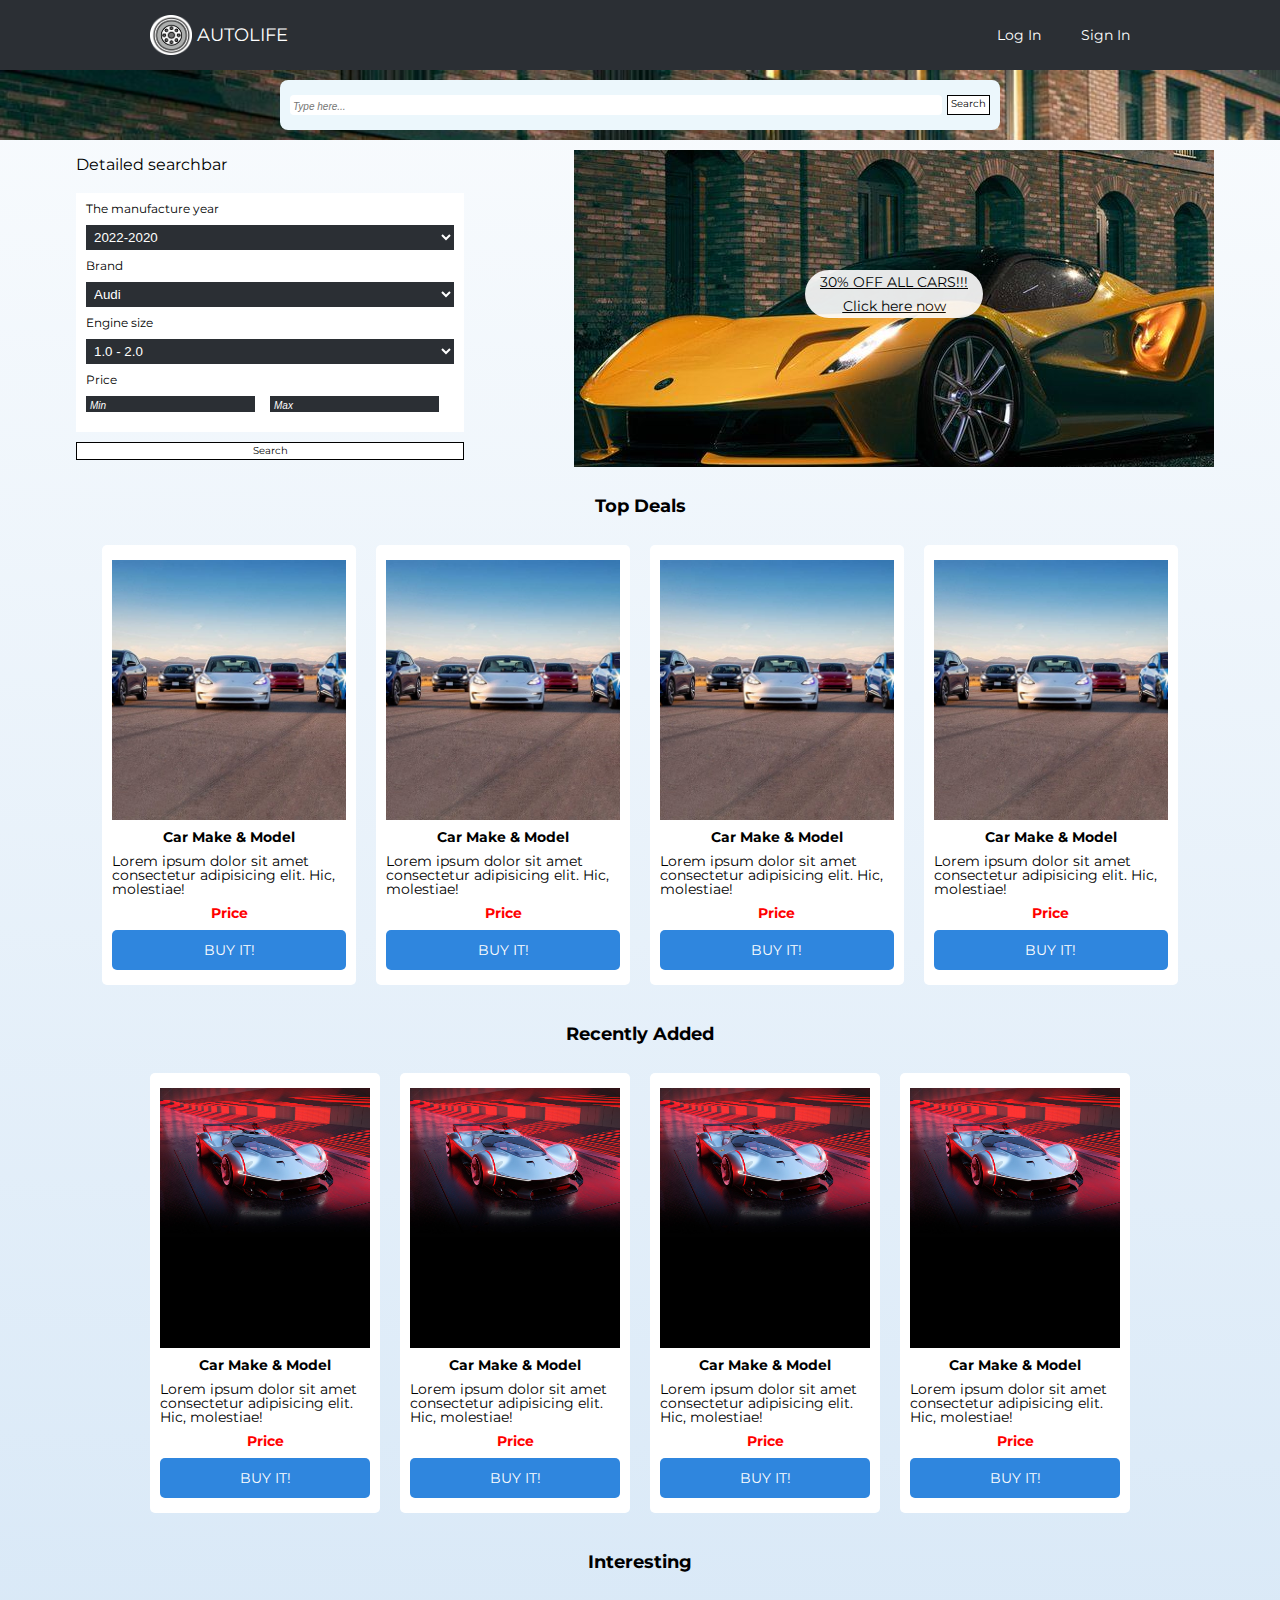
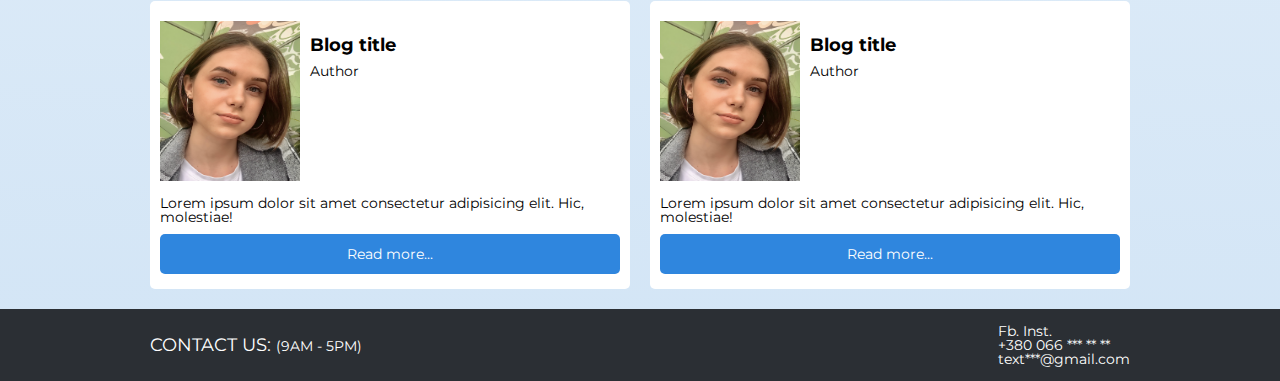
==== commit 018bc35b: "v3" ====
--- a/index.html
+++ b/index.html
@@ -289,6 +289,9 @@
             </div>
             </div>
         </footer>
+        <button onclick="topFunction()" id="myBtn" title="Go to top">Up!</button>
     </div>
+
+    <script src="/js.js"></script>
 </body>
 </html>
--- a/style.css
+++ b/style.css
@@ -15,55 +15,6 @@
   width: 100%;
 }
 
-@media (max-width: 1080px) {
-  .header-bar {
-    display: flex;
-    flex-direction: row;
-    align-items: center;
-    row-gap: 15px;
-    padding: 0 100px;
-  }
-  .header-bar-content {
-    display: flex;
-    flex-wrap: wrap;
-    flex-direction: row;
-    justify-content: center;
-    row-gap: 10px;
-  }
-}
-@media (max-width: 991px) {
-  .header-bar {
-  display: flex;
-  flex-direction: column;
-  }
-  .main-row-item-block:hover {
-    box-shadow: 0 0 10px #2F86DE;
-    transition-duration: 0.6s;
-  }
-}
-@media (max-width: 768px) {
-  .header-bar-content {
-    display: flex;
-    flex-direction: column;
-  }
-  .header-description-what-is-get-help {
-    display: flex;
-    flex-direction: column;
-    flex-grow: 0;
-    flex-shrink: 0;
-    min-width: 300px;
-  }
-  .footer-contact-information-container {
-    display: flex;
-    flex-direction: column;
-    flex-wrap: wrap;
-    justify-content: center;
-    row-gap: 5px;
-  }
-  .footer-contact-information-container .footer-contact-information-title {
-    font-size: 15px;
-  }
-}
 .wrapper {
   min-height: 100%;
   max-width: 100%;
@@ -175,6 +126,10 @@
   background: linear-gradient(1.41deg, rgba(75, 149, 217, 0.238) 1.48%, rgba(244, 244, 244, 0) 121.22%);
   padding: 10px 150px;
 }
+.main-title-name {
+  margin: 20px 0; 
+}
+
 .main-banner {
   display: flex;
   justify-content: space-between;
@@ -219,7 +174,7 @@
 .main-row {
   display: flex;
   justify-content: center;
-  flex-wrap: wrap;
+  /*flex-wrap: wrap;*/
   column-gap: 20px;
   row-gap: 10px;
   margin: 0 0 10px 0;
@@ -295,7 +250,7 @@
 .main-row-blog {
   display: flex;
   justify-content: center;
-  flex-wrap: wrap;
+  /*flex-wrap: wrap;*/
   column-gap: 20px;
   row-gap: 10px;
   margin: 0 0 10px 0;
@@ -479,4 +434,110 @@
   display: flex;
   flex-direction: column;
   justify-content: space-between;
+}
+
+#myBtn {
+  display: none; /* Hidden by default */
+  position: fixed; /* Fixed/sticky position */
+  bottom: 20px; /* Place the button at the bottom of the page */
+  right: 30px; /* Place the button 30px from the right */
+  z-index: 99; /* Make sure it does not overlap */
+  border: none; /* Remove borders */
+  outline: none; /* Remove outline */
+  background-color: white;
+  border: 3px solid black; /* Set a background color */
+  color: black; /* Text color */
+  cursor: pointer; /* Add a mouse pointer on hover */
+  padding: 15px; /* Some padding */
+  border-radius: 10px; /* Rounded corners */
+  font-size: 18px; /* Increase font size */
+}
+
+#myBtn:hover {
+  background-color: #555; /* Add a dark-grey background on hover */
+  color: white;
+}
+
+
+@media (max-width: 1080px) {
+  .header-bar {
+    display: flex;
+    flex-direction: row;
+    align-items: center;
+    row-gap: 15px;
+    padding: 0 100px;
+  }
+  .header-bar-content {
+    display: flex;
+    flex-wrap: wrap;
+    flex-direction: row;
+    justify-content: center;
+    row-gap: 10px;
+  }
+}
+@media (max-width: 991px) {
+  .header-bar {
+  display: flex;
+  flex-direction: column;
+  }
+  .main-row-item-block:hover {
+    box-shadow: 0 0 10px #2F86DE;
+    transition-duration: 0.6s;
+  }
+}
+@media (max-width: 768px) {
+  .header-bar {
+    padding: 10px 0;
+  }
+  .header-bar-content {
+    display: flex;
+    flex-direction: column;
+  }
+  .header-description-what-is-get-help {
+    display: flex;
+    flex-direction: column;
+    flex-grow: 0;
+    flex-shrink: 0;
+    min-width: 300px;
+  }
+  .main {
+    padding: 0;
+  }
+
+
+  .main-row-blog,
+  .main-row {
+    flex-wrap: wrap;
+  }
+
+
+  .main-banner,
+  .main-banner-b,
+  .main-banner-text {
+    display: flex;
+    flex-wrap: wrap;
+    flex-direction: column;
+    align-items: center;
+  }
+  .main-banner-text {
+    padding: 30px;
+  }
+  .detailed__searchbar {
+    margin-right: 0;
+  }
+  .footer-contact-information-container {
+    display: flex;
+    flex-direction: column;
+    flex-wrap: wrap;
+    justify-content: center;
+    row-gap: 5px;
+    padding: 10px 0;
+  }
+  .main-row-item-block-blog {
+    max-width: 400px;
+    margin: 10px;
+  }
+  .footer-contact-information-container .footer-contact-information-title {
+    font-size: 15px;
+  }
 }